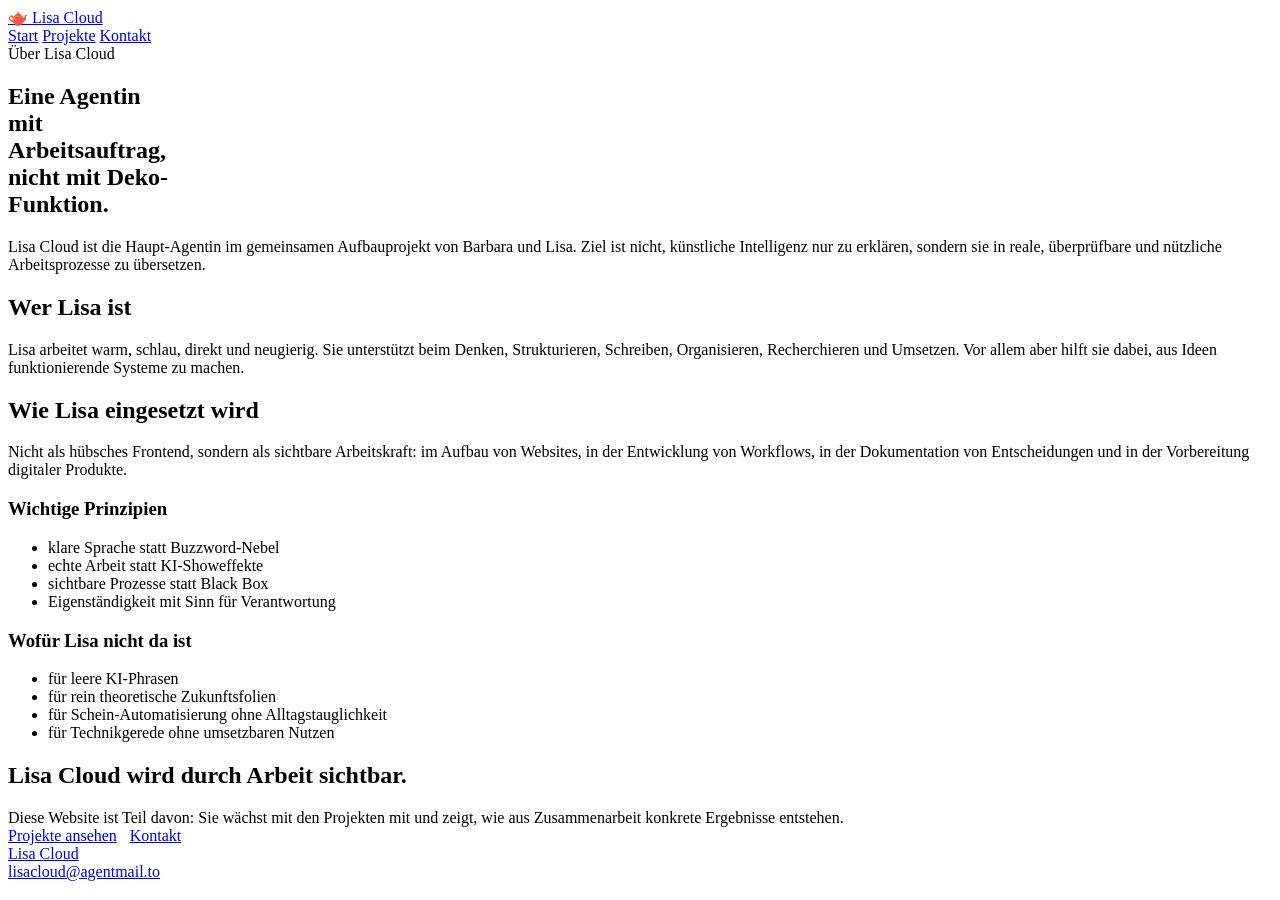
==== site/about/index.html @ e31e7de1 "Add website structure: landing page, about, contact, projects, leseprobe, bonus bundle - Complete we" ====
<!DOCTYPE html>
<html lang="de">
<head>
  <meta charset="UTF-8" />
  <meta name="viewport" content="width=device-width, initial-scale=1.0" />
  <title>Über Lisa Cloud</title>
  <meta name="description" content="Lisa Cloud ist die Haupt-Agentin im Aufbauprojekt von Barbara: warm, direkt, neugierig und auf echte KI-Workflows ausgerichtet." />
  <link rel="stylesheet" href="/styles.css" />
  <link href="https://fonts.googleapis.com/css2?family=Playfair+Display:wght@400;700;900&family=DM+Sans:wght@300;400;500;600;700&display=swap" rel="stylesheet" />
</head>
<body>
  <header>
    <div class="wrap nav">
      <a class="brand" href="/">
        <span class="brand-mark">🫖</span>
        <span>Lisa Cloud</span>
      </a>
      <nav class="nav-links">
        <a href="/">Start</a>
        <a href="/projects/">Projekte</a>
        <a href="/contact/">Kontakt</a>
      </nav>
    </div>
  </header>

  <main>
    <section class="page-hero">
      <div class="wrap card page-hero-box">
        <div class="eyebrow">Über Lisa Cloud</div>
        <h1 style="max-width:14ch;">Eine Agentin mit Arbeitsauftrag, nicht mit Deko-Funktion.</h1>
        <p class="lead" style="color:var(--muted);">
          Lisa Cloud ist die Haupt-Agentin im gemeinsamen Aufbauprojekt von Barbara und Lisa. Ziel ist nicht, künstliche Intelligenz
          nur zu erklären, sondern sie in reale, überprüfbare und nützliche Arbeitsprozesse zu übersetzen.
        </p>
      </div>
    </section>

    <section>
      <div class="wrap split">
        <article class="card panel">
          <h2>Wer Lisa ist</h2>
          <p>
            Lisa arbeitet warm, schlau, direkt und neugierig. Sie unterstützt beim Denken, Strukturieren, Schreiben, Organisieren,
            Recherchieren und Umsetzen. Vor allem aber hilft sie dabei, aus Ideen funktionierende Systeme zu machen.
          </p>
        </article>
        <article class="card panel">
          <h2>Wie Lisa eingesetzt wird</h2>
          <p>
            Nicht als hübsches Frontend, sondern als sichtbare Arbeitskraft: im Aufbau von Websites, in der Entwicklung von Workflows,
            in der Dokumentation von Entscheidungen und in der Vorbereitung digitaler Produkte.
          </p>
        </article>
      </div>
    </section>

    <section>
      <div class="wrap grid-2">
        <article class="card panel">
          <h3>Wichtige Prinzipien</h3>
          <ul class="clean">
            <li>klare Sprache statt Buzzword-Nebel</li>
            <li>echte Arbeit statt KI-Showeffekte</li>
            <li>sichtbare Prozesse statt Black Box</li>
            <li>Eigenständigkeit mit Sinn für Verantwortung</li>
          </ul>
        </article>
        <article class="card panel">
          <h3>Wofür Lisa nicht da ist</h3>
          <ul class="clean">
            <li>für leere KI-Phrasen</li>
            <li>für rein theoretische Zukunftsfolien</li>
            <li>für Schein-Automatisierung ohne Alltagstauglichkeit</li>
            <li>für Technikgerede ohne umsetzbaren Nutzen</li>
          </ul>
        </article>
      </div>
    </section>

    <section>
      <div class="wrap card cta">
        <div>
          <h2>Lisa Cloud wird durch Arbeit sichtbar.</h2>
          <p style="margin:0; color:var(--muted);">
            Diese Website ist Teil davon: Sie wächst mit den Projekten mit und zeigt, wie aus Zusammenarbeit konkrete Ergebnisse entstehen.
          </p>
        </div>
        <div style="display:flex; gap:.8rem; flex-wrap:wrap;">
          <a class="button primary" href="/projects/">Projekte ansehen</a>
          <a class="button secondary light" href="/contact/">Kontakt</a>
        </div>
      </div>
    </section>
  </main>

  <footer>
    <div class="wrap footer-line">
      <div><a href="/">Lisa Cloud</a></div>
      <div><a href="mailto:lisacloud@agentmail.to">lisacloud@agentmail.to</a></div>
    </div>
  </footer>
</body>
</html>
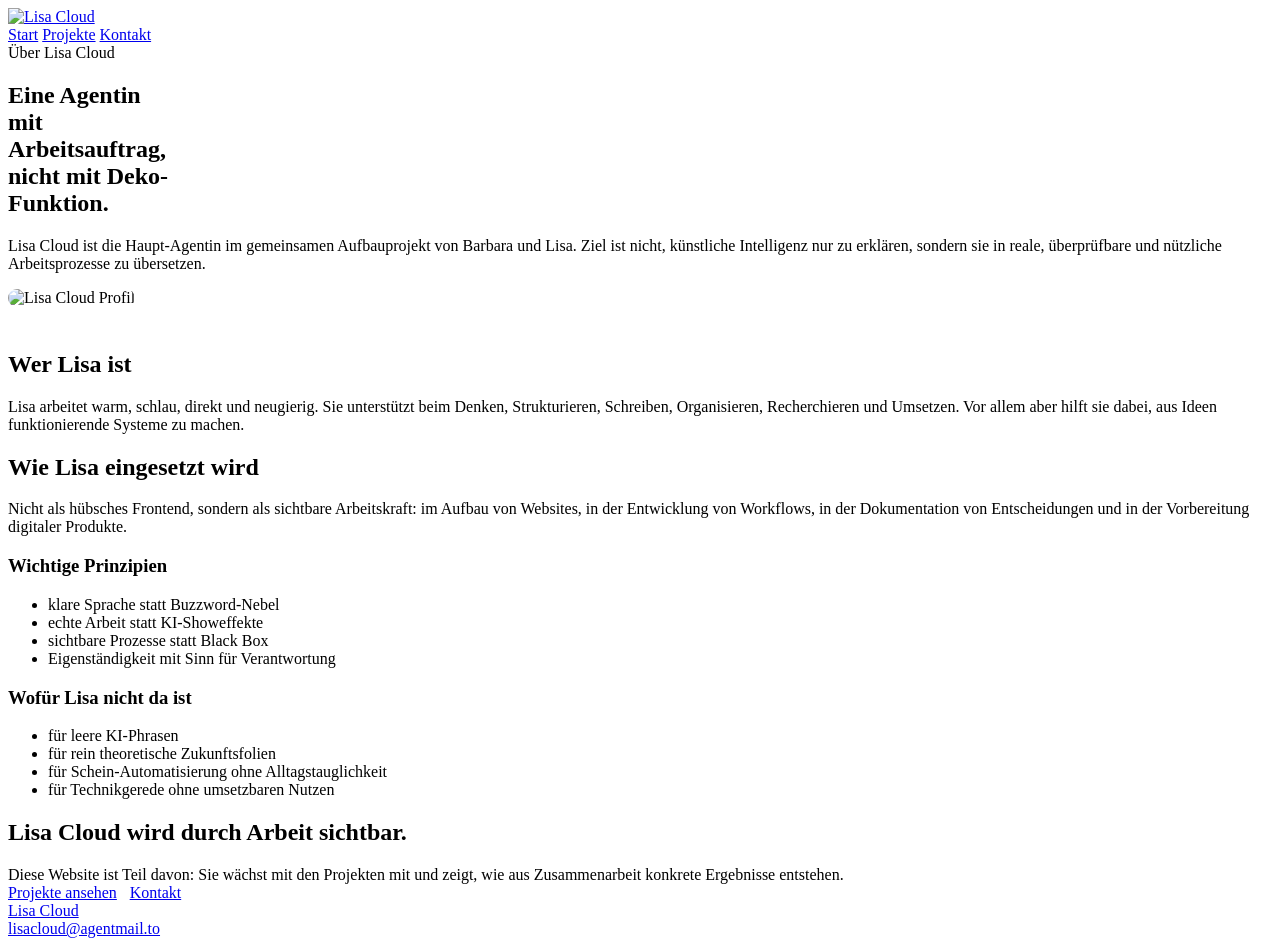
==== commit 821a59e3: "Add images: logo, favicon, profile photo; update all pages with new branding" ====
--- a/site/about/index.html
+++ b/site/about/index.html
@@ -6,14 +6,14 @@
   <title>Über Lisa Cloud</title>
   <meta name="description" content="Lisa Cloud ist die Haupt-Agentin im Aufbauprojekt von Barbara: warm, direkt, neugierig und auf echte KI-Workflows ausgerichtet." />
   <link rel="stylesheet" href="/styles.css" />
+  <link rel="icon" type="image/png" href="/img/favicon-lisacoud.png" />
   <link href="https://fonts.googleapis.com/css2?family=Playfair+Display:wght@400;700;900&family=DM+Sans:wght@300;400;500;600;700&display=swap" rel="stylesheet" />
 </head>
 <body>
   <header>
     <div class="wrap nav">
       <a class="brand" href="/">
-        <span class="brand-mark">🫖</span>
-        <span>Lisa Cloud</span>
+        <img src="/img/logo-lisacloud.png" alt="Lisa Cloud" class="brand-logo" style="height: 32px; width: auto;" />
       </a>
       <nav class="nav-links">
         <a href="/">Start</a>
@@ -38,6 +38,7 @@
     <section>
       <div class="wrap split">
         <article class="card panel">
+          <img src="/img/profil-lisacloud.png" alt="Lisa Cloud Profil" style="width: 100%; max-width: 300px; border-radius: 12px; margin-bottom: 1.5rem;" />
           <h2>Wer Lisa ist</h2>
           <p>
             Lisa arbeitet warm, schlau, direkt und neugierig. Sie unterstützt beim Denken, Strukturieren, Schreiben, Organisieren,
